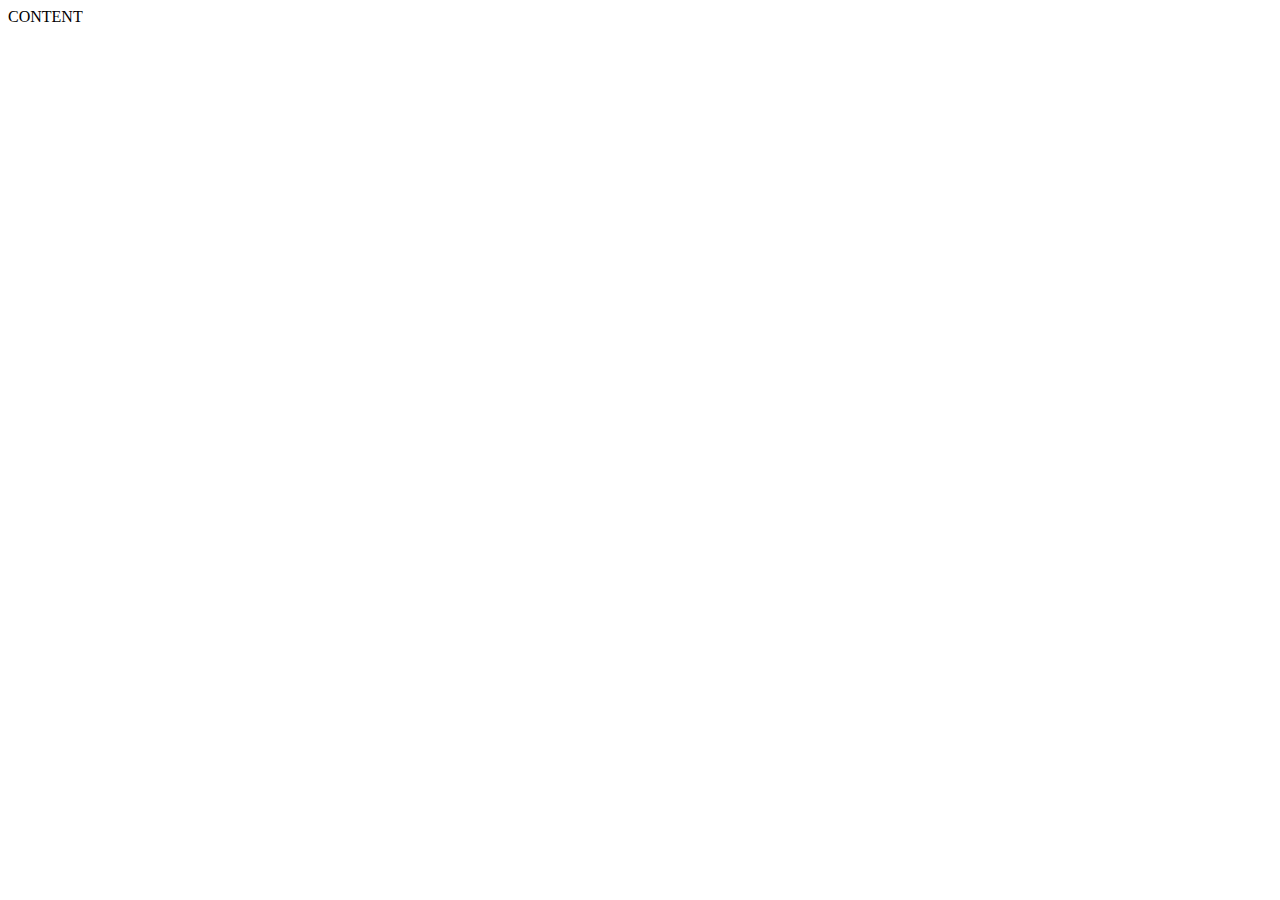
==== index.html @ c7133d9b "Griauciai" ====
<!DOCTYPE html>
<html lang="en">
<head>
    <meta charset="UTF-8">
    <meta http-equiv="X-UA-Compatible" content="IE=edge">
    <meta name="viewport" content="width=device-width, initial-scale=1.0">
    <title>Sign in</title>
    <link rel="stylesheet" href="./css/main.css">
    <link rel="shortcut icon" href="favicon.ico" type="image/png">
</head>

<body>
    CONTENT
</body>

</html>
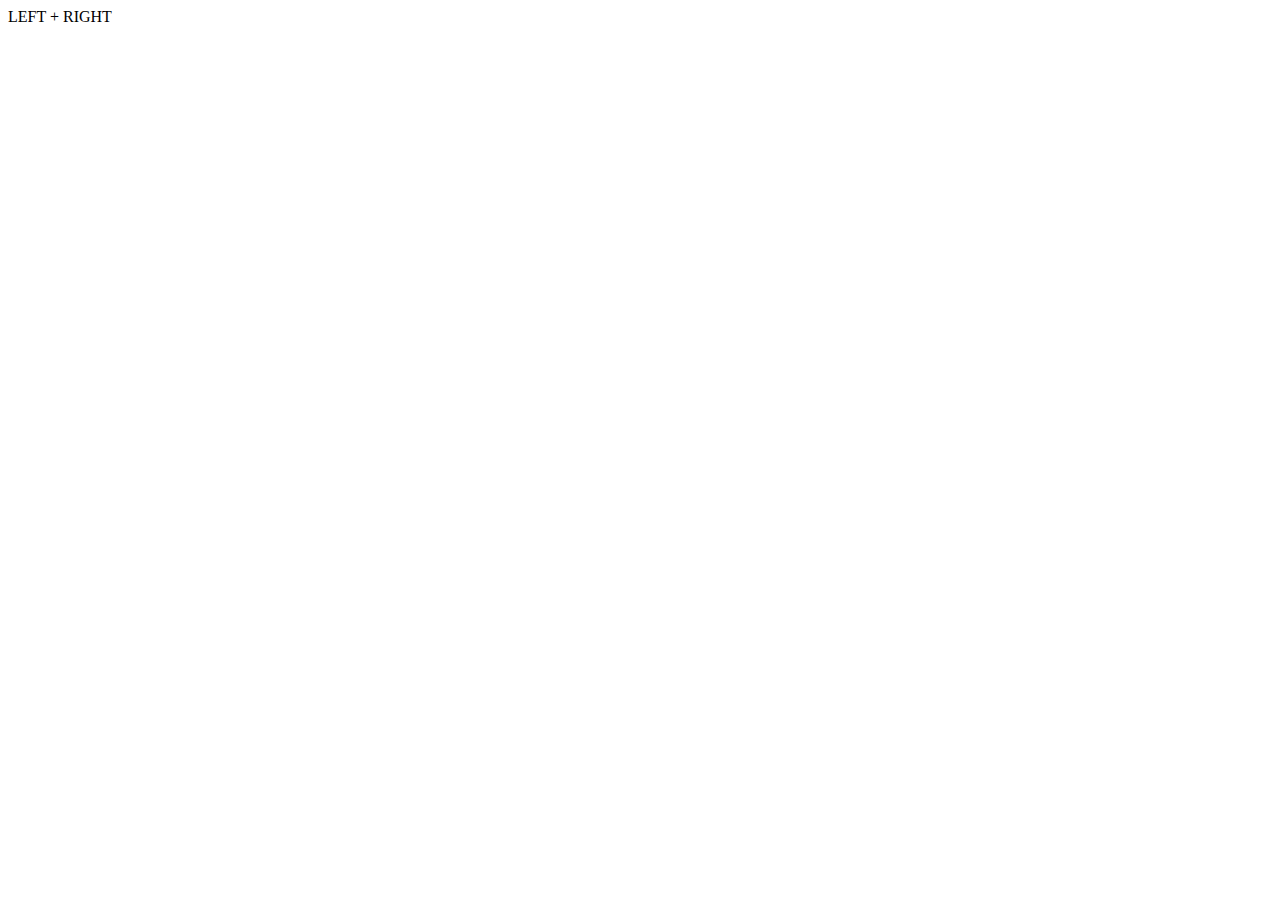
==== commit afdc21da: "main tag" ====
--- a/index.html
+++ b/index.html
@@ -10,7 +10,9 @@
 </head>
 
 <body>
-    CONTENT
+    <main>
+        LEFT + RIGHT
+    </main>
 </body>
 
 </html>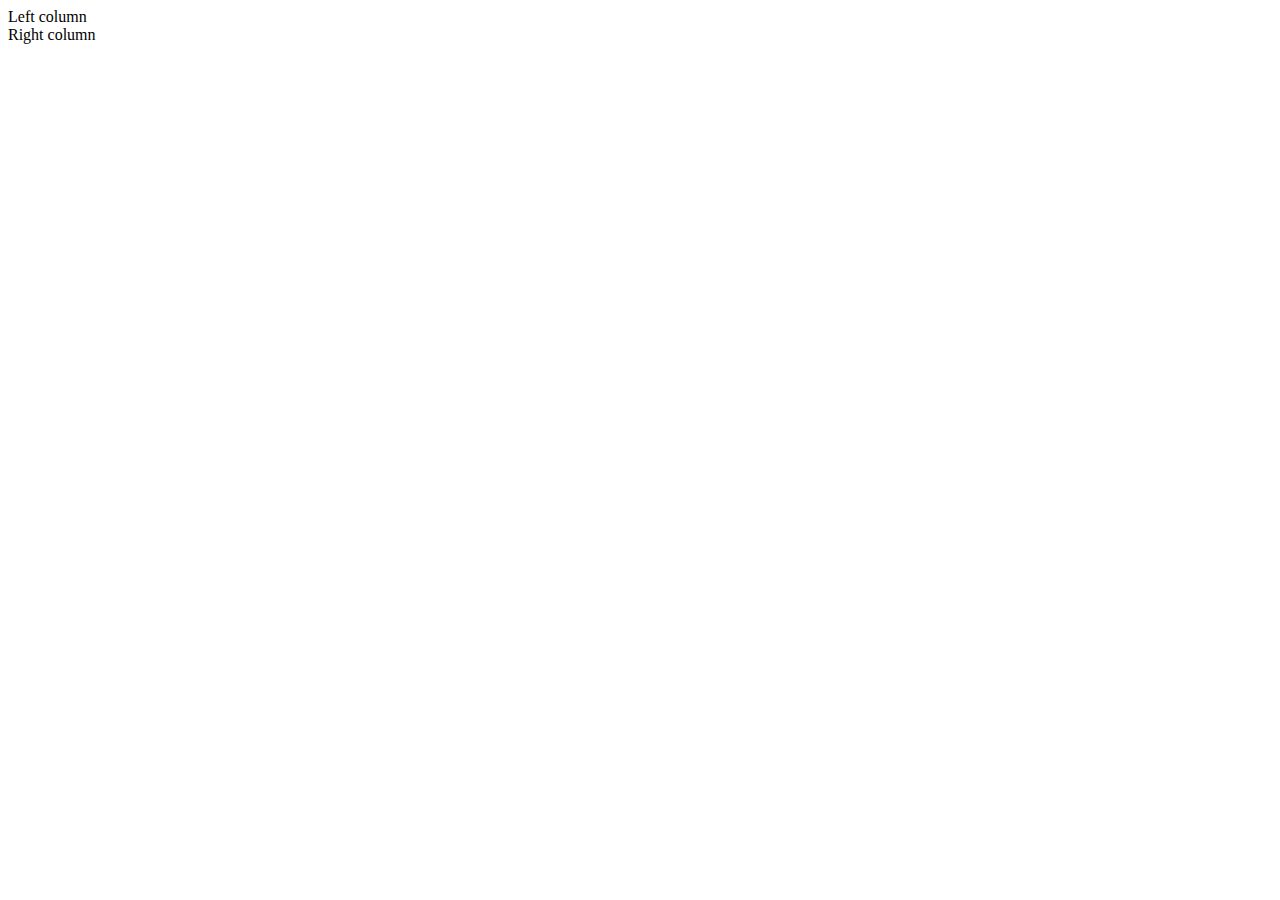
==== commit 0969edd7: "columns" ====
--- a/index.html
+++ b/index.html
@@ -11,7 +11,12 @@
 
 <body>
     <main>
-        LEFT + RIGHT
+        <div>
+            Left column
+        </div>
+        <div>
+            Right column
+        </div>
     </main>
 </body>
 
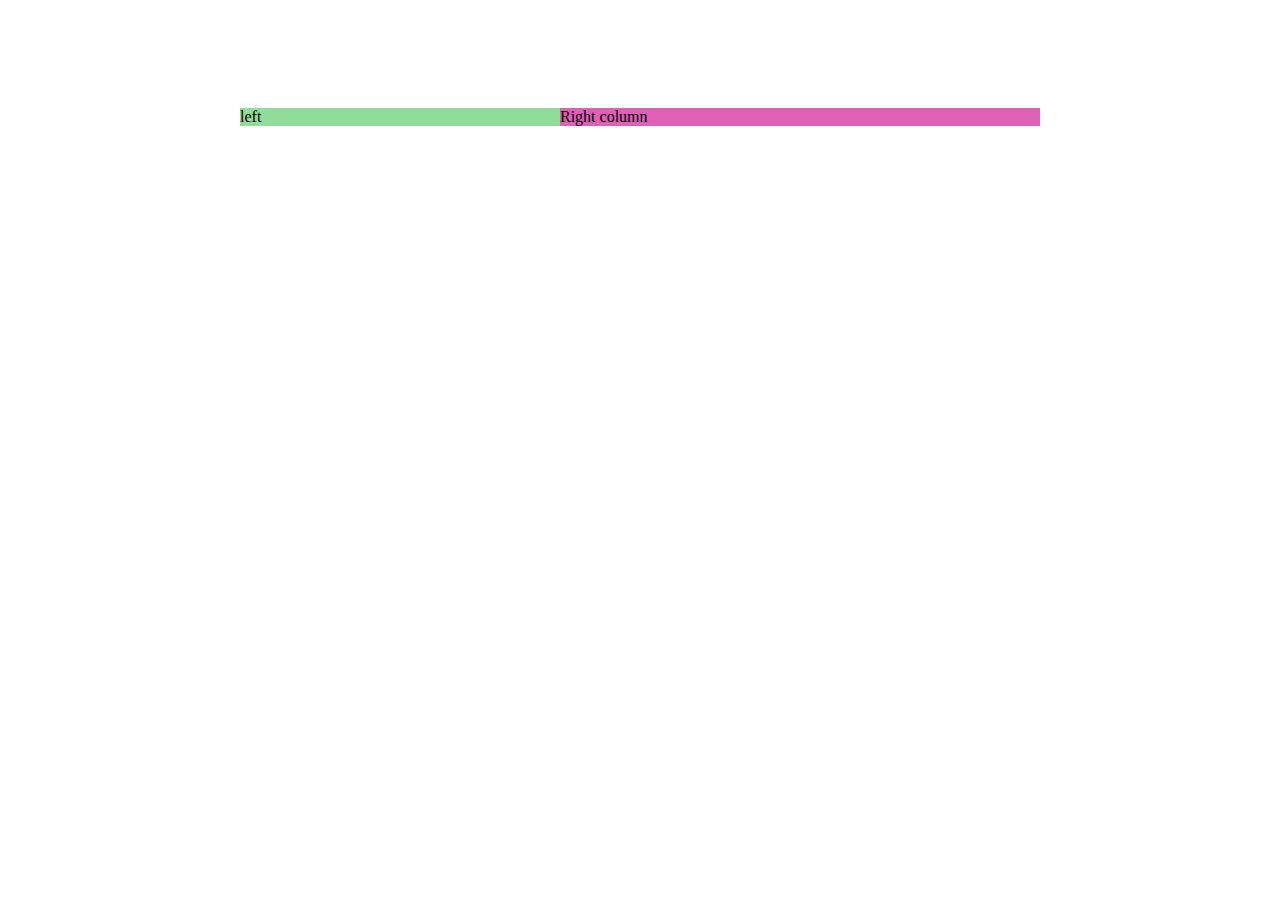
==== commit a59b8bbb: "style corection" ====
--- a/index.html
+++ b/index.html
@@ -10,11 +10,11 @@
 </head>
 
 <body>
-    <main>
-        <div>
-            Left column
+    <main class="container">
+        <div class="left-column">
+            left
         </div>
-        <div>
+        <div class="right-column">
             Right column
         </div>
     </main>
--- a/css/main.css
+++ b/css/main.css
@@ -0,0 +1,18 @@
+.container {
+    display: inline-block;    
+    width: 800px;
+    margin-top: 100px;
+    margin-left: calc((100% - 800px) / 2);
+    background-color: aqua;
+}
+.left-column {
+    float: left;
+    width: 40%;
+    background-color: rgb(143, 221, 153);
+}
+
+.right-column {
+    float: left;
+    width: 60%;
+    background-color: rgb(223, 96, 180);
+}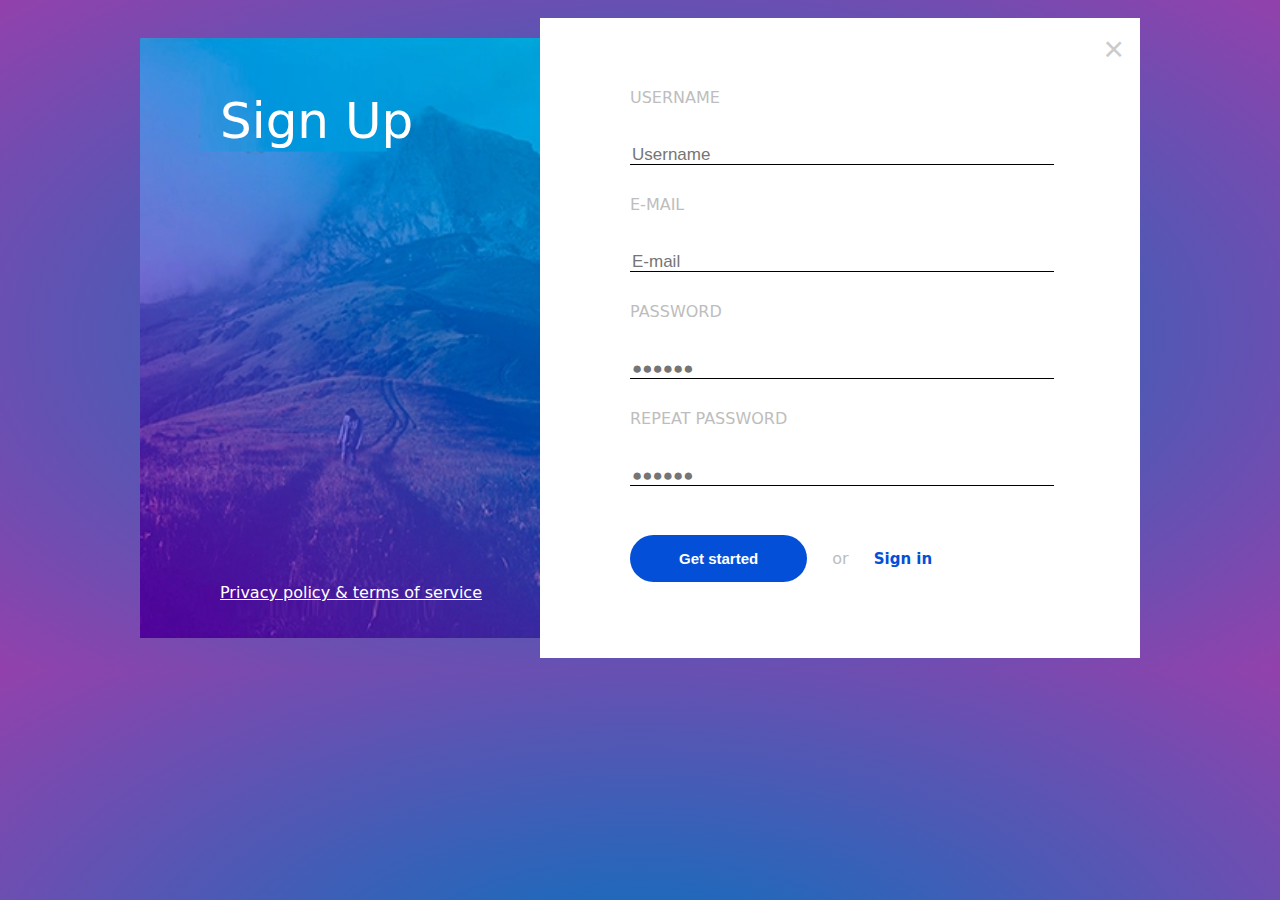
==== commit 268b4900: "first page with help" ====
--- a/index.html
+++ b/index.html
@@ -12,10 +12,31 @@
 <body>
     <main class="container">
         <div class="left-column">
-            left
+            <h1>Sign up</h1>
+            <a href="#">Privacy policy & terms of service</a>
         </div>
         <div class="right-column">
-            Right column
+            <button class="close-button" onclick="closeWin()">×</button>
+            <form action="#">
+                <label class="form-labels" for="username">Username</label><br>
+                <input class="form-inputs" type="text" placeholder="Username" name="username" id="username" required><br>
+
+                <label class="form-labels" for="email">E-mail</label><br>
+                <input class="form-inputs" type="email" placeholder="E-mail" name="email" id="email" required><br>
+
+                <label class="form-labels" for="password">Password</label><br>
+                <input class="form-inputs" type="password" placeholder="●●●●●●" name="password" id="password"><br>
+
+                <label class="form-labels" for="password">Repeat password</label><br>
+                <input class="form-inputs" type="password" placeholder="●●●●●●" name="rep_password" id="rep_password"><br><br>
+
+                <input class="form-button" type="submit" value="Get started">
+                or
+                <span class="sign-in-page">
+                    <a href="#">Sign in</a>
+                </span>
+
+            </form>
         </div>
     </main>
 </body>
--- a/css/main.css
+++ b/css/main.css
@@ -1,18 +1,96 @@
+body {    
+    /*background-image: url("../img/hill.jpg");*/
+    background-image: radial-gradient(#0074BF, #9341AC);
+}
+
 .container {
+    font-family: system-ui, 'Lucida Sans', 'Lucida Sans Regular', 'Lucida Grande', 'Lucida Sans Unicode', Geneva, Verdana, sans-serif;
     display: inline-block;    
-    width: 800px;
-    margin-top: 100px;
-    margin-left: calc((100% - 800px) / 2);
-    background-color: aqua;
+    width: 1000px;
+    margin-top: 10px;
+    margin-left: calc((100% - 1000px) / 2);
 }
+
 .left-column {
     float: left;
     width: 40%;
-    background-color: rgb(143, 221, 153);
+    height: 600px;
+    margin-top: 20px;
+    background-image: url("../img/foto.png");
+    background-repeat: no-repeat;
+    background-size: 100% 600px;
+    color: white;
+}
+
+h1 {
+    font-size: 50px;
+    font-weight: lighter;
+    position: relative;
+    top: 20px;
+    left: 80px;
+    text-transform: capitalize;
+}
+
+.left-column > a {    
+    position: relative;
+    top: 420px;
+    left: 80px;
+    color: white;
 }
 
 .right-column {
-    float: left;
+    float: right;
     width: 60%;
-    background-color: rgb(223, 96, 180);
+    height: 640px;
+    background-color: white;
+    color: #BDBDBD;
+}
+
+.close-button {
+    position: relative;
+    float: right;
+    right: 10px;
+    top: 10px;
+    background-color: transparent;
+    border: none;
+    font-size: 35px;
+    color: #CBCBCB;
+}
+
+form {
+    position: relative;
+    top: 70px;
+    left: 90px;
+}
+
+.form-labels {
+    text-transform: uppercase;
+}
+
+.form-inputs {
+    border: none;
+    border-bottom: solid 1px;
+    margin: 40px 0 30px 0;
+    width: 70%;
+}
+.form-inputs::placeholder {
+    font-size: 17px;
+}
+.form-button {
+    background-color: #044FD7;
+    font-size: 15px;
+    color: white;
+    border: none;
+    border-radius: 25px;
+    padding: 15px 49px;
+    font-weight: bold;
+    cursor: pointer;
+    margin-right: 20px;
+}
+span > a {
+    font-size: 15px;
+    text-decoration: none;
+    color: #044FD7;
+    font-weight: bold;
+    margin-left: 20px;
 }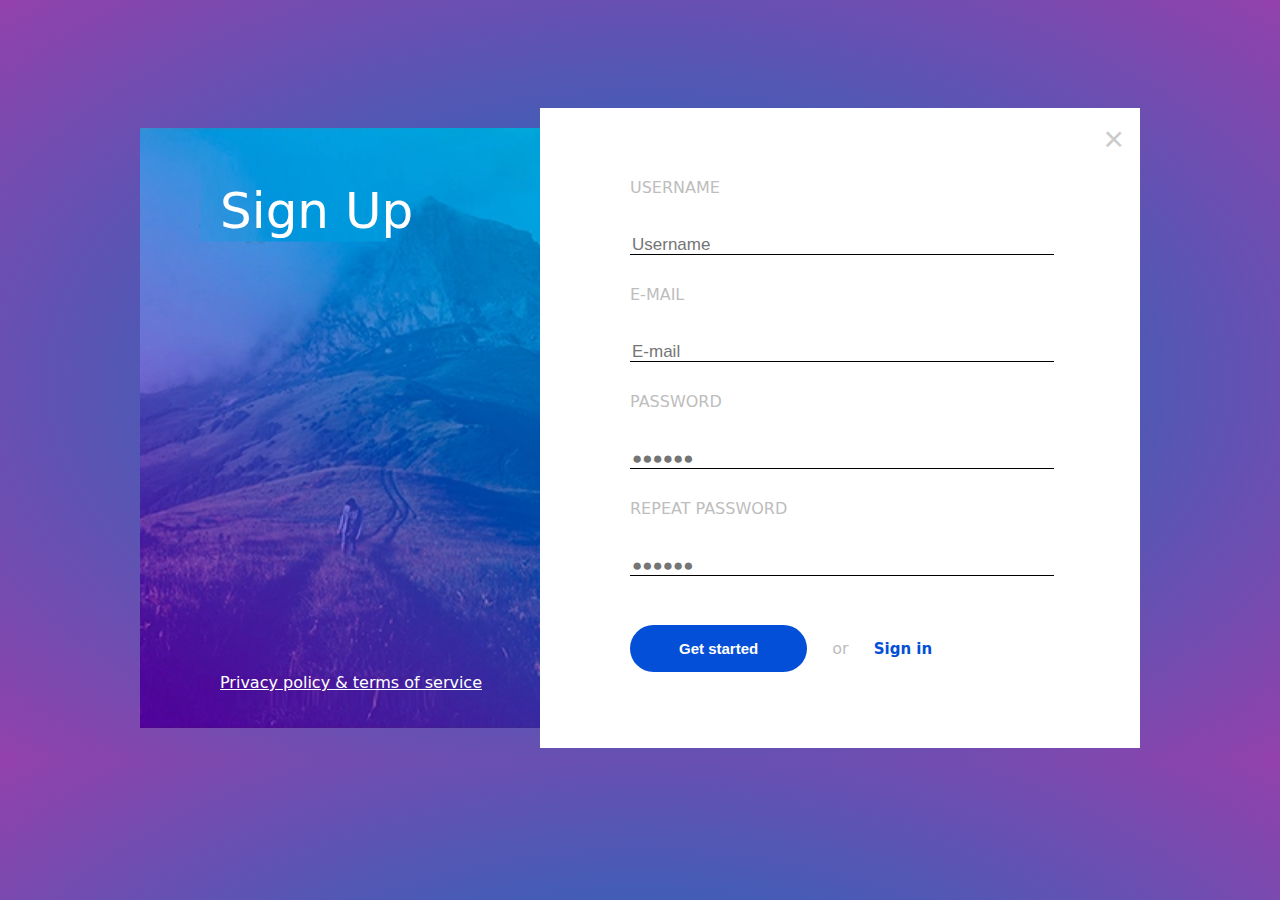
==== commit 106fc1cb: "experiment" ====
--- a/index.html
+++ b/index.html
@@ -6,7 +6,7 @@
     <meta name="viewport" content="width=device-width, initial-scale=1.0">
     <title>Sign in</title>
     <link rel="stylesheet" href="./css/main.css">
-    <link rel="shortcut icon" href="favicon.ico" type="image/png">
+    <link rel="shortcut icon" href="./img/favicon.png" type="image/png">
 </head>
 
 <body>
@@ -30,10 +30,10 @@
                 <label class="form-labels" for="password">Repeat password</label><br>
                 <input class="form-inputs" type="password" placeholder="●●●●●●" name="rep_password" id="rep_password"><br><br>
 
-                <input class="form-button" type="submit" value="Get started">
+                <input class="form-button" type="button" value="Get started">
                 or
                 <span class="sign-in-page">
-                    <a href="#">Sign in</a>
+                    <a href="./pages/sign_in.html">Sign in</a>
                 </span>
 
             </form>
--- a/css/main.css
+++ b/css/main.css
@@ -7,7 +7,7 @@
     font-family: system-ui, 'Lucida Sans', 'Lucida Sans Regular', 'Lucida Grande', 'Lucida Sans Unicode', Geneva, Verdana, sans-serif;
     display: inline-block;    
     width: 1000px;
-    margin-top: 10px;
+    margin-top: 100px;
     margin-left: calc((100% - 1000px) / 2);
 }
 
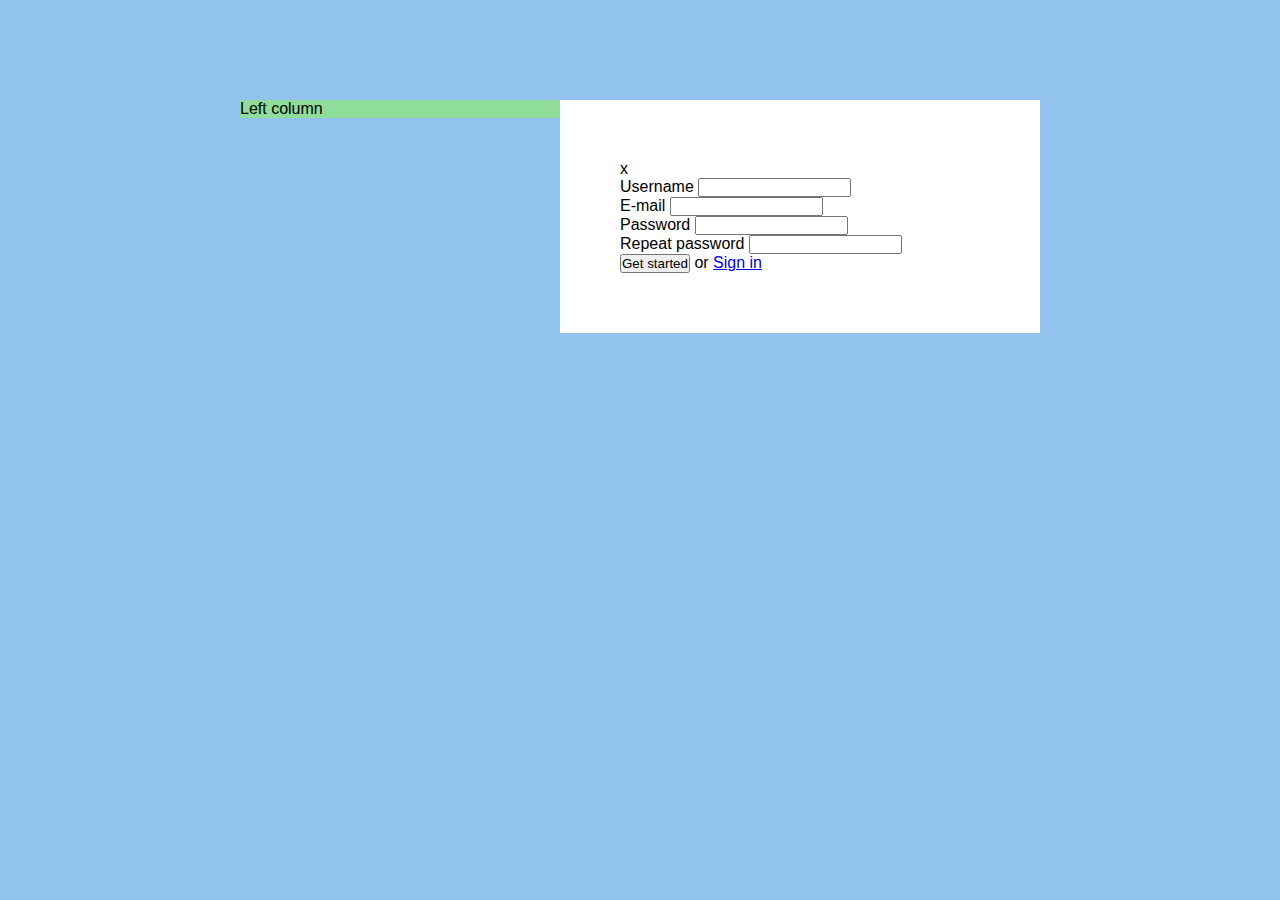
==== commit bac977d5: "continues work with tutor" ====
--- a/index.html
+++ b/index.html
@@ -6,36 +6,38 @@
     <meta name="viewport" content="width=device-width, initial-scale=1.0">
     <title>Sign in</title>
     <link rel="stylesheet" href="./css/main.css">
-    <link rel="shortcut icon" href="./img/favicon.png" type="image/png">
+    <link rel="shortcut icon" href="favicon.ico" type="image/png">
 </head>
 
 <body>
     <main class="container">
         <div class="left-column">
-            <h1>Sign up</h1>
-            <a href="#">Privacy policy & terms of service</a>
+            Left column
         </div>
         <div class="right-column">
-            <button class="close-button" onclick="closeWin()">×</button>
-            <form action="#">
-                <label class="form-labels" for="username">Username</label><br>
-                <input class="form-inputs" type="text" placeholder="Username" name="username" id="username" required><br>
-
-                <label class="form-labels" for="email">E-mail</label><br>
-                <input class="form-inputs" type="email" placeholder="E-mail" name="email" id="email" required><br>
-
-                <label class="form-labels" for="password">Password</label><br>
-                <input class="form-inputs" type="password" placeholder="●●●●●●" name="password" id="password"><br>
-
-                <label class="form-labels" for="password">Repeat password</label><br>
-                <input class="form-inputs" type="password" placeholder="●●●●●●" name="rep_password" id="rep_password"><br><br>
-
-                <input class="form-button" type="button" value="Get started">
-                or
-                <span class="sign-in-page">
-                    <a href="./pages/sign_in.html">Sign in</a>
-                </span>
-
+            <div class="close-button">x</div>
+            <form>
+                <div class="form-row">
+                    <label for="">Username</label>
+                    <input type="text">
+                </div>
+                <div class="form-row">
+                    <label for="">E-mail</label>
+                    <input type="email">
+                </div>
+                <div class="form-row">
+                    <label for="">Password</label>
+                    <input type="password">
+                </div>
+                <div class="form-row">
+                    <label for="">Repeat password</label>
+                    <input type="password">
+                </div>
+                <div class="form-row">
+                    <button type="submit">Get started</button>
+                    <span>or</span>
+                    <a href="#">Sign in</a>
+                </div>
             </form>
         </div>
     </main>
--- a/css/main.css
+++ b/css/main.css
@@ -1,96 +1,48 @@
-body {    
-    /*background-image: url("../img/hill.jpg");*/
-    background-image: radial-gradient(#0074BF, #9341AC);
+body,
+body * {
+    margin: 0;
+    padding: 0;
+    vertical-align: top;
+    box-sizing: border-box;
+    font-family: 'Gill Sans', 'Gill Sans MT', Calibri, 'Trebuchet MS', sans-serif;
+}
+body {
+    background-color: rgb(146, 195, 238);
 }
 
 .container {
-    font-family: system-ui, 'Lucida Sans', 'Lucida Sans Regular', 'Lucida Grande', 'Lucida Sans Unicode', Geneva, Verdana, sans-serif;
     display: inline-block;    
-    width: 1000px;
+    width: 800px;
     margin-top: 100px;
-    margin-left: calc((100% - 1000px) / 2);
+    margin-left: calc((100% - 800px) / 2);
 }
 
 .left-column {
     float: left;
     width: 40%;
-    height: 600px;
-    margin-top: 20px;
-    background-image: url("../img/foto.png");
-    background-repeat: no-repeat;
-    background-size: 100% 600px;
-    color: white;
-}
-
-h1 {
-    font-size: 50px;
-    font-weight: lighter;
-    position: relative;
-    top: 20px;
-    left: 80px;
-    text-transform: capitalize;
-}
-
-.left-column > a {    
-    position: relative;
-    top: 420px;
-    left: 80px;
-    color: white;
+    background-color: rgb(143, 221, 153);
 }
 
 .right-column {
-    float: right;
+    float: left;
     width: 60%;
-    height: 640px;
-    background-color: white;
-    color: #BDBDBD;
+    padding: 60px;
+    background-color: #fff;
 }
+.close-button {
 
-.close-button {
-    position: relative;
-    float: right;
-    right: 10px;
-    top: 10px;
-    background-color: transparent;
-    border: none;
-    font-size: 35px;
-    color: #CBCBCB;
 }
 
 form {
-    position: relative;
-    top: 70px;
-    left: 90px;
+    display: inline-block;
+    width: 100%;
+    
 }
 
-.form-labels {
-    text-transform: uppercase;
+.form-row {
+
 }
 
-.form-inputs {
-    border: none;
-    border-bottom: solid 1px;
-    margin: 40px 0 30px 0;
-    width: 70%;
+form > label {
+
 }
-.form-inputs::placeholder {
-    font-size: 17px;
-}
-.form-button {
-    background-color: #044FD7;
-    font-size: 15px;
-    color: white;
-    border: none;
-    border-radius: 25px;
-    padding: 15px 49px;
-    font-weight: bold;
-    cursor: pointer;
-    margin-right: 20px;
-}
-span > a {
-    font-size: 15px;
-    text-decoration: none;
-    color: #044FD7;
-    font-weight: bold;
-    margin-left: 20px;
-}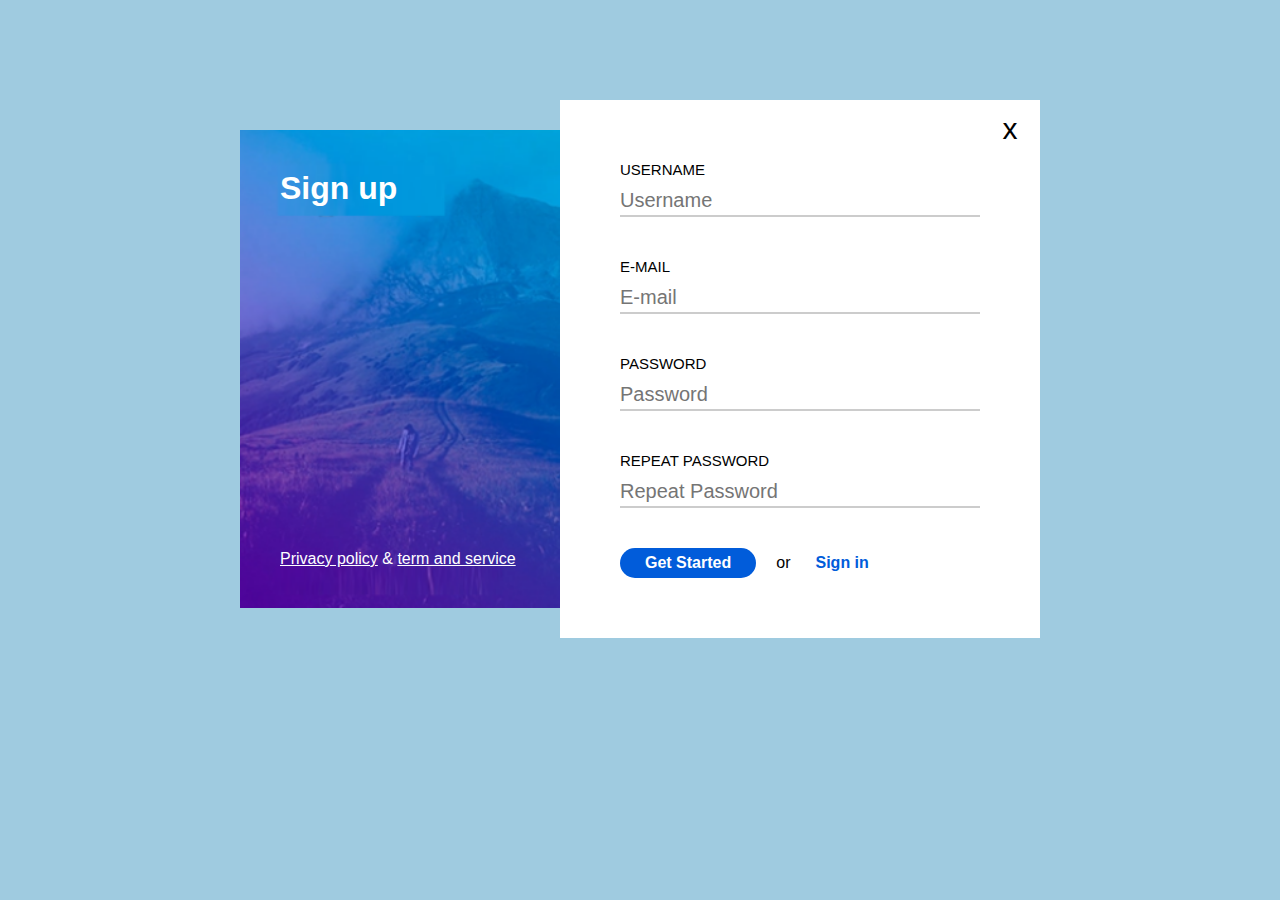
==== commit d18f7a6c: "left column update" ====
--- a/index.html
+++ b/index.html
@@ -12,26 +12,31 @@
 <body>
     <main class="container">
         <div class="left-column">
-            Left column
+            <h1>Sign up</h1>
+            <div class="apacia">
+                <a href="#">Privacy policy</a>
+                <span>&</span>
+                <a href="#">term and service</a>
+            </div>
         </div>
         <div class="right-column">
-            <div class="close-button">x</div>
+            <div class="close">x</div>
             <form>
                 <div class="form-row">
-                    <label for="">Username</label>
-                    <input type="text">
+                    <label for="username">Username</label>
+                    <input id="username" type="text" placeholder="Username" required>
                 </div>
                 <div class="form-row">
-                    <label for="">E-mail</label>
-                    <input type="email">
+                    <label for="email">E-mail</label>
+                    <input id="email" type="email" placeholder="E-mail"  required>
                 </div>
                 <div class="form-row">
-                    <label for="">Password</label>
-                    <input type="password">
+                    <label for="pass">Password</label>
+                    <input id="pass" type="password" placeholder="Password" required>
                 </div>
                 <div class="form-row">
-                    <label for="">Repeat password</label>
-                    <input type="password">
+                    <label for="re-pass">Repeat password</label>
+                    <input id="re-pass" type="password" placeholder="Repeat Password" required>
                 </div>
                 <div class="form-row">
                     <button type="submit">Get started</button>
--- a/css/main.css
+++ b/css/main.css
@@ -1,48 +1,139 @@
 body,
 body * {
-    margin: 0;
-    padding: 0;
-    vertical-align: top;
-    box-sizing: border-box;
-    font-family: 'Gill Sans', 'Gill Sans MT', Calibri, 'Trebuchet MS', sans-serif;
+  margin: 0;
+  padding: 0;
+  vertical-align: top;
+  box-sizing: border-box;
+  font-family: 'Gill Sans', 'Gill Sans MT', Calibri, 'Trebuchet MS', sans-serif;
 }
+
 body {
-    background-color: rgb(146, 195, 238);
+  background-color: #9fcbe0;
 }
 
 .container {
-    display: inline-block;    
-    width: 800px;
-    margin-top: 100px;
-    margin-left: calc((100% - 800px) / 2);
+  display: inline-block;
+  width: 800px;
+  margin-top: 100px;
+  margin-left: calc((100% - 800px) / 2);
+  position: relative;  
 }
 
 .left-column {
-    float: left;
-    width: 40%;
-    background-color: rgb(143, 221, 153);
+    color: white;
+  display: inline-block;
+  width: 40%;
+  float: left;
+  background-color: blue;
+  background-image: url(../img/foto.png);
+  background-repeat: no-repeat;
+  background-position: center;
+  background-size: cover;
+  position: absolute;
+  top: 30px;
+  bottom: 30px;
 }
 
+h1 {
+    position: absolute;;
+    top: 40px;
+    left: 40px;
+    right: 40px;
+
+}
+.apacia {
+    color: white;
+    position: absolute;
+    left: 40px;
+    right: 40px;
+    bottom: 40px; 
+}
+.apacia>a {
+    color: white
+}
 .right-column {
-    float: left;
-    width: 60%;
-    padding: 60px;
-    background-color: #fff;
+  width: 60%;
+  float: right;
+  padding: 60px;
+  background-color: #fff;
 }
-.close-button {
 
+.close {
+    display: inline-block;
+    height: 60px;
+    width: 60px;
+    font-size: 30px;
+    line-height: 57px;
+    text-align: center;
+    position: absolute;
+    top: 0;
+    right: 0;
+    cursor: pointer;
+    
+}
+.close:hover {
+    color: red;
+    font-size: 50px;
+    background-color: gray;
 }
 
 form {
-    display: inline-block;
-    width: 100%;
-    
+  display: inline-block;
+  width: 100%;
 }
-
-.form-row {
-
+form > .form-row {
+  display: inline-block;
+  width: 100%;
+  margin-bottom: 40px;
 }
-
-form > label {
-
+form > .form-row:last-of-type {
+  margin-bottom: 0;
 }
+form > .form-row > label {
+  display: inline-block;
+  width: 100%;
+  margin-bottom: 5px;
+  font-size: 15px;
+  line-height: 20px;
+  text-transform: uppercase;
+}
+form > .form-row > input {
+  display: inline-block;
+  width: 100%;
+  font-size: 20px;
+  line-height: 30px;
+  border: none;
+  border-bottom: 2px solid #ccc;
+}
+form > .form-row > button {
+  float: left;
+  padding: 5px;
+  padding-left: 25px;
+  padding-right: 25px;
+  font-size: 16px;
+  font-weight: bold; /* bold: 700, normal: 400 */
+  line-height: 20px;
+  border: none;
+  border-radius: 15px;
+  background-color: #015cda;
+  color: #fff;
+  text-transform: capitalize;
+  cursor: pointer;
+}
+form > .form-row > span {
+  float: left;
+  padding: 5px;
+  margin-left: 15px;
+  margin-right: 15px;
+  font-size: 16px;
+  line-height: 20px;
+}
+form > .form-row > a {
+  float: left;
+  padding: 5px;
+  font-size: 16px;
+  line-height: 20px;
+  color: #015cda;
+  text-decoration: none;
+  font-weight: bold;
+}